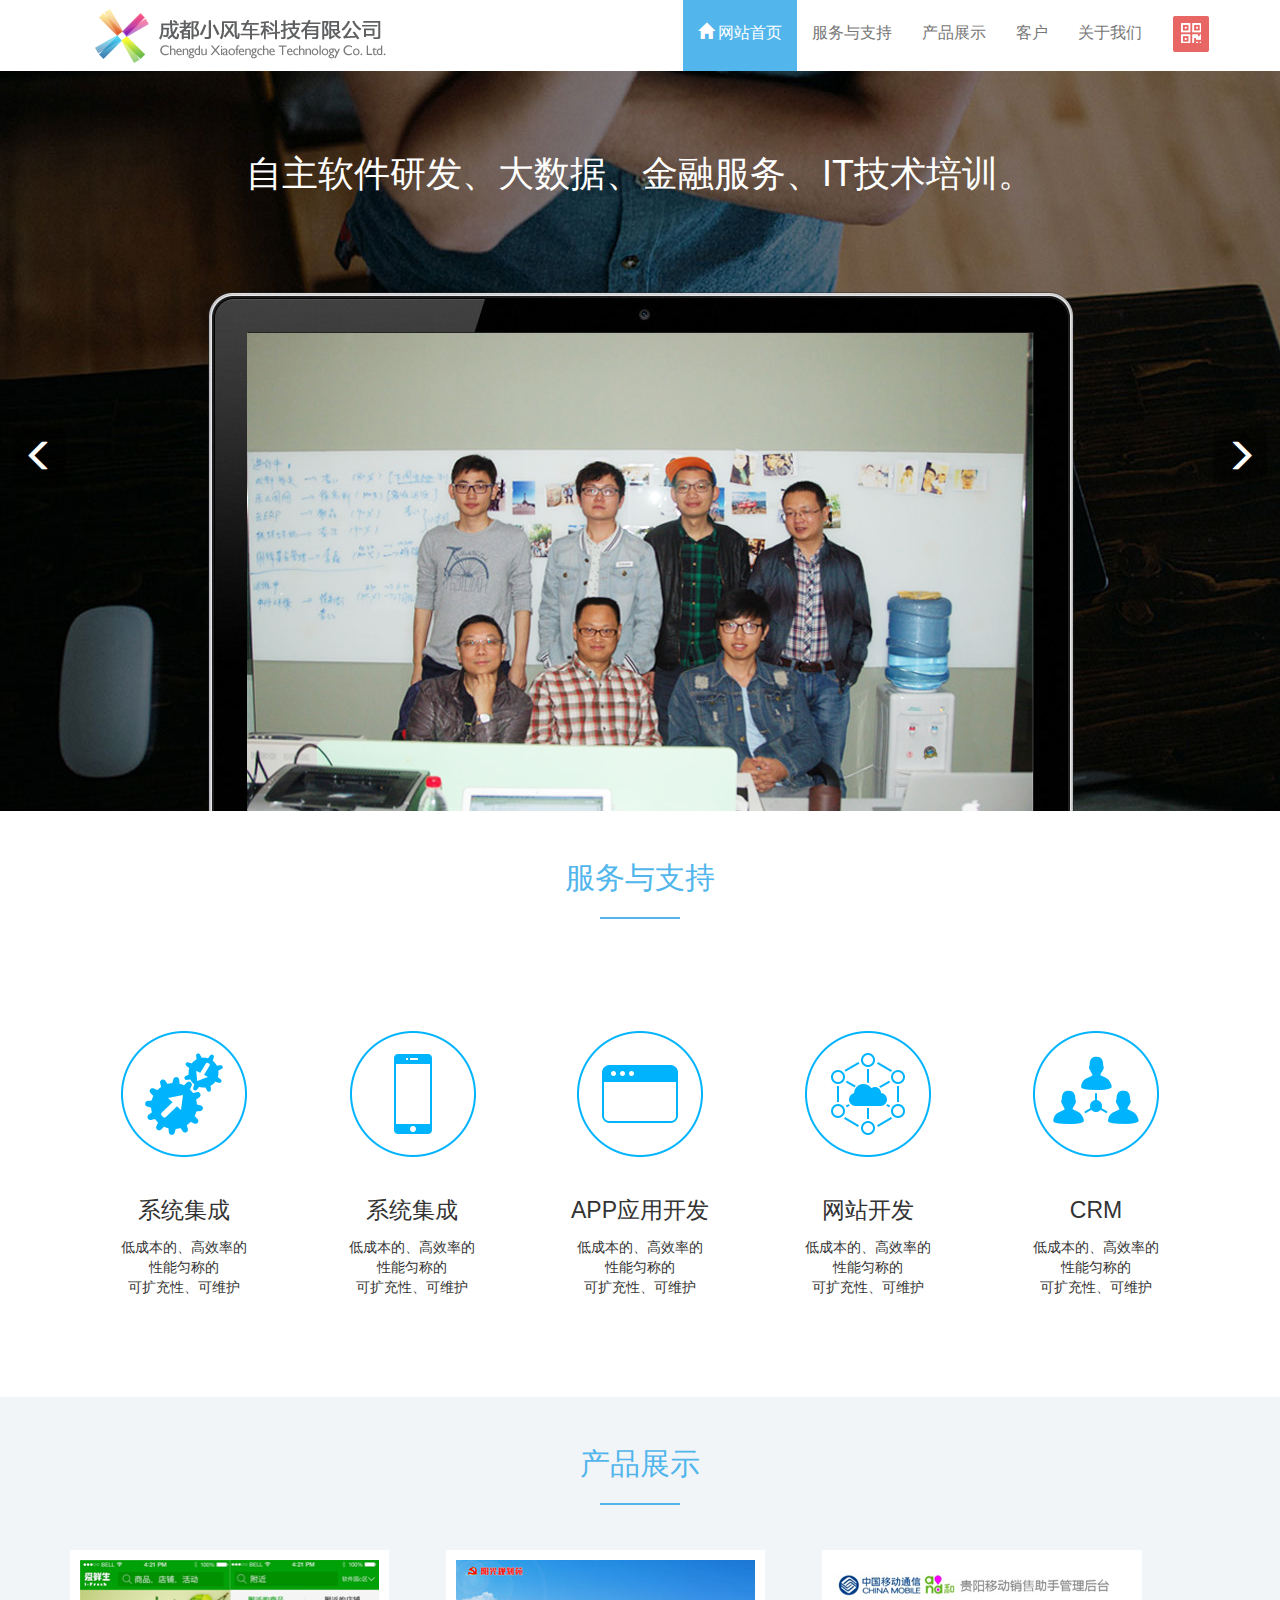
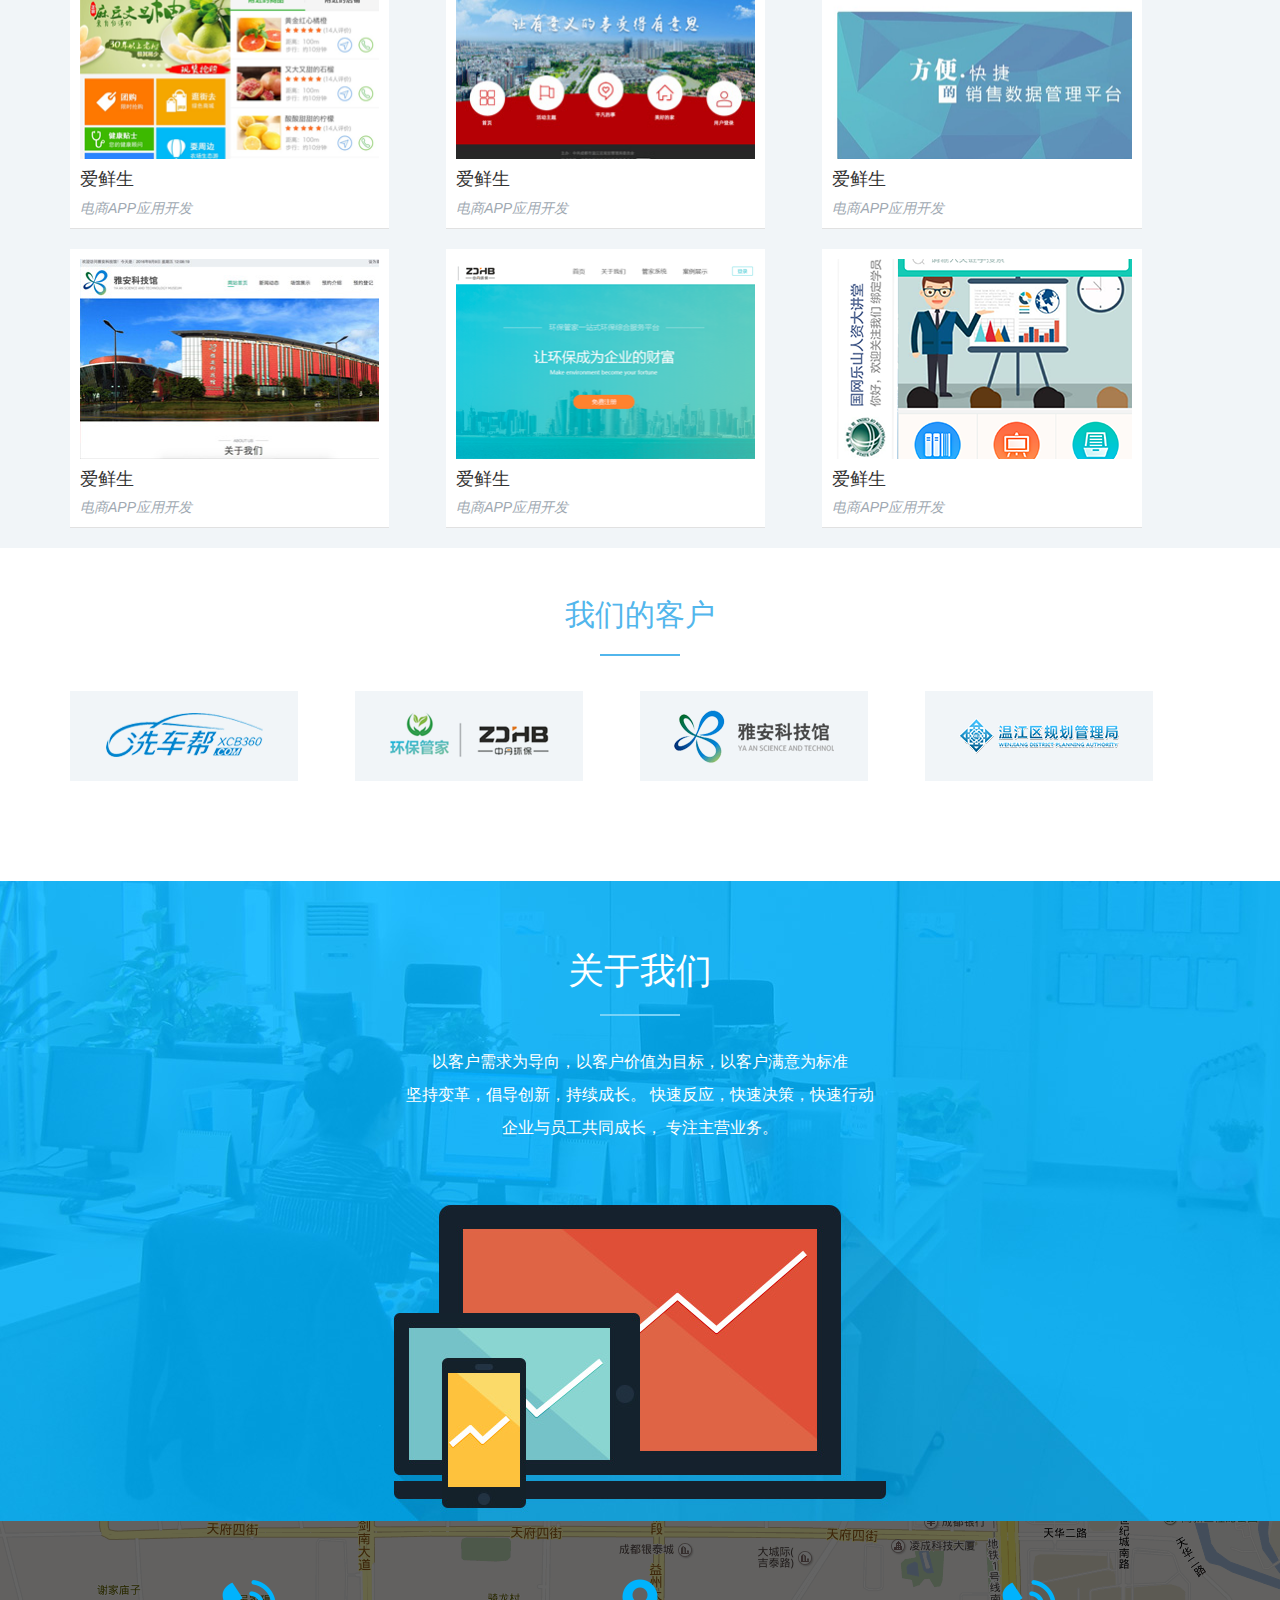
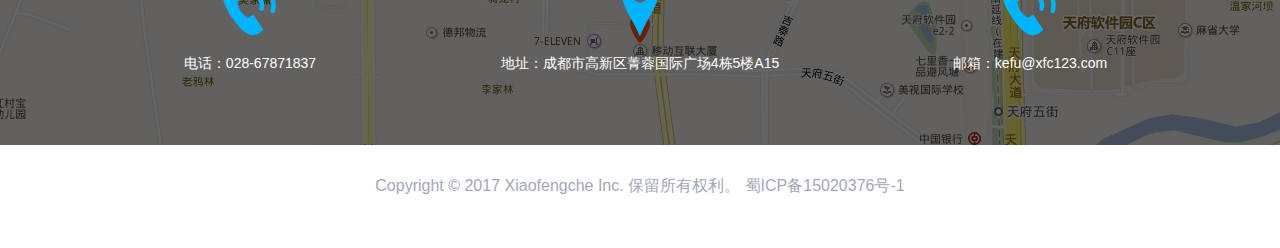
==== index.html @ 258127a3 "2018-10-2" ====
<!DOCTYPE html>
<html>

	<head>
		<meta charset="utf-8" />
		<meta name="author" content="luoyu" />
		<meta name="viewport" content="width=device-width, initial-scale=1">
		<link rel="stylesheet" type="text/css" href="css/bootstrap.min.css" />
		<link rel="stylesheet" type="text/css" href="css/index.css" />
		<link rel="stylesheet" type="text/css" href="css/default.css" />
		<title>成都小风车</title>
	</head>

	<body>
		<header>
			<nav class="navbar navbar-default navbar-fixed-top ly_nav">
				<div class="container">
					<!--小屏幕导航按钮和logo-->
					<div class="navbar-header nav_hei">
						<button class="navbar-toggle nav_btn_mar" data-toggle="collapse" data-target=".navbar-collapse">
			                <span class="icon-bar"></span>
			                <span class="icon-bar"></span>
			                <span class="icon-bar"></span>
           				 </button>
						<a href="javascript:;" class="navbar-brand1 hidden-sm hidden-xs nav_img_mar"><img src="img/logo.png" /></a>
						<a href="javascript:;" class="navbar-brand1 hidden-md hidden-lg nav_img_mar"><img src="img/logo_min.png" /></a>
					</div>
					<!--小屏幕导航按钮和logo-->
					<!--导航-->
					<div  id="navbar" class="navbar-collapse collapse min_wid">
						<ul class="nav navbar-nav navbar-right ly_ul ly_nav">
							<li class="ly_active">
								<a href="javascript:;" class="navItems" navTo="#"><i class="glyphicon glyphicon-home"></i> 网站首页

								</a>
							</li>
							<li>
								<a href="javascript:;" class="navItems" navTo="services">服务与支持
								</a>
							</li>
							<li>
								<a href="javascript:;" class="navItems" navTo="portfolio">产品展示
								</a>
							</li>
							<li>
								<a href="javascript:;" class="navItems" navTo="clientele">客户
								</a>

							</li>
							<li>
								<a href="javascript:;" class="navItems" navTo="aboutus"> 关于我们</a>
								<div class="nav_imgbox"></div>

							</li>
							<li class="showimg">
								<a href="javascript:;"><img src="img/logo_msg.png" /></a>
								<div class="nav_imgbox">
									<img src="img/me.png" width="242" height="262" />
								</div>
							</li>
						</ul>
					</div>
					<!--导航-->

				</div>
			</nav>
		</header>
		<div class="main_slider">
			<div class="ly_carousel">
				<div class="ly_pad text-center">
					<div class="item_ban">
						<h1 class="po">自主软件研发、大数据、金融服务、IT技术培训。</h1>
						<div class="imgbox hidden-xs"><img src="img/ppt1.jpg" /></div>
					</div>
					<div class="item_ban no">
						<h1 class="po">认真做事，小而美！ Small and beautiful!</h1>
						<div class="imgbox hidden-xs"><img src="img/ppt3.jpg" /></div>
					</div>

				</div>
				<div class="ly_btn hidden-xs">
					<i class="glyphicon glyphicon-menu-left prev"></i>
					<i class="glyphicon glyphicon-menu-right next"></i>
				</div>
			</div>
		</div>
		<div class="services" id='services'>
			<div class="container text-center ly_services">
				<h1 class="title">服务与支持</h1>
				<span></span>
				<div class="items clearfix">
					<ul>
						<li class="col-md-20 col-sm-6">
							<img src="img/serve1.png" />
							<div class="services_info">
								<p class="title">系统集成</p>
								<p>低成本的、高效率的</p>
								<p>性能匀称的</p>
								<p>可扩充性、可维护</p>
							</div>
						</li>
						<li class="col-md-20 col-sm-6">
							<img src="img/serve2.png" />
							<div class="services_info">
								<p class="title">系统集成</p>
								<p>低成本的、高效率的</p>
								<p>性能匀称的</p>
								<p>可扩充性、可维护</p>
							</div>
						</li>
						<li class="col-md-20 col-sm-6"><img src="img/serve3.png" />
							<div class="services_info">
								<p class="title">APP应用开发</p>
								<p>低成本的、高效率的</p>
								<p>性能匀称的</p>
								<p>可扩充性、可维护</p>
							</div>
						</li>
						<li class="col-md-20 col-sm-6"><img src="img/serve4.png" />
							<div class="services_info">
								<p class="title">网站开发</p>
								<p>低成本的、高效率的</p>
								<p>性能匀称的</p>
								<p>可扩充性、可维护</p>
							</div>
						</li>
						<li class="col-md-20 col-sm-6"><img src="img/serve5.png" />
							<div class="services_info">
								<p class="title">CRM</p>
								<p>低成本的、高效率的</p>
								<p>性能匀称的</p>
								<p>可扩充性、可维护</p>
							</div>
						</li>
					</ul>
				</div>
			</div>
		</div>
		<div class="portfolio" id='portfolio'>
			<div class="container text-center">
				<h1 class="title">产品展示</h1>
				<span></span>
				<div class="portfolio_items">
					<ul>
						<li class="col-md-3-item col-sm-2-item text-left"><img src="img/product_app1.png" />
							<h3 class="items_title">爱鲜生</h3>
							<i>电商APP应用开发</i>
						</li>
						<li class="col-md-3-item col-sm-2-item text-left"><img src="img/product_com4.jpg" />
							<h3 class="items_title">爱鲜生</h3>
							<i>电商APP应用开发</i></li>
						<li class="col-md-3-item col-sm-2-item text-left"><img src="img/product_com2.png" />
							<h3 class="items_title">爱鲜生</h3>
							<i>电商APP应用开发</i></li>
						<li class="col-md-3-item col-sm-2-item text-left"><img src="img/product_com5.jpg" />
							<h3 class="items_title">爱鲜生</h3>
							<i>电商APP应用开发</i></li>
						<li class="col-md-3-item col-sm-2-item text-left"><img src="img/product_web3.png" />
							<h3 class="items_title">爱鲜生</h3>
							<i>电商APP应用开发</i></li>
						<li class="col-md-3-item col-sm-2-item text-left"><img src="img/product_we1.png" />
							<h3 class="items_title">爱鲜生</h3>
							<i>电商APP应用开发</i></li>
					</ul>
				</div>
			</div>

		</div>
		<div class="clientele " id="clientele">
			<div class="container text-center">
				<h1 class="title">我们的客户</h1>
				<span></span>
				<div class="clientele_item">
					<ul>
						<li class="col-md-4-item col-sm-2-clientele text-center"><img src="img/client2.png" /></li>
						<li class="col-md-4-item col-sm-2-clientele text-center"><img src="img/client7.png" /></li>
						<li class="col-md-4-item col-sm-2-clientele text-center"><img src="img/client6.png" /></li>
						<li class="col-md-4-item col-sm-2-clientele text-center"><img src="img/client5.png" /></li>

					</ul>
				</div>
			</div>

		</div>
		<div class="aboutus" id="aboutus">
			<div class="container text-center">
				<h1>关于我们</h1>
				<span></span>
				<div class="text">
					<p>以客户需求为导向，以客户价值为目标，以客户满意为标准</p>
					<p>坚持变革，倡导创新，持续成长。 快速反应，快速决策，快速行动</p>
					<p>企业与员工共同成长， 专注主营业务。</p>
				</div>
			</div>
		</div>
		<div class="contactus" id="contactus">
			<div class="container text-center ly_pad">
				<ul>
					<li class="col-md-4"><img src="img/content_tel.png" />
						<p>电话：028-67871837</p>
					</li>
					<li class="col-md-4"><img src="img/content_ad.png" />
						<p>地址：成都市高新区菁蓉国际广场4栋5楼A15
						</p>
					</li>
					<li class="col-md-4"><img src="img/content_tel.png" />
						<p>邮箱：kefu@xfc123.com</p>
					</li>
				</ul>
			</div>
		</div>
		<footer>
			<div class="container footer_pad text-center">
				Copyright © 2017 Xiaofengche Inc. 保留所有权利。 蜀ICP备15020376号-1
			</div>
		</footer>
	</body>
	<script src="js/jquery.js"></script>
	<script src="js/bootstrap.min.js"></script>
	<script type="text/javascript">
		$(window).scroll(function() {
			//小屏幕下的导航条折叠
			if($(window).width() < 768) {
				//点击导航链接之后，把导航选项折叠起来
				$("#navbar a").click(function() {
					$("#navbar").collapse('hide');
				});
				//滚动屏幕时，把导航选项折叠起来
				$(window).scroll(function() {
					$("#navbar").collapse('hide');
				});
			}
		});

		/*$(".navItems").click(function(){
			var _this = $(this);
			var scrollTo = _this.attr("navTo");
			console.log(scrollTo);
			var top = $("#"+scrollTo).offset().top;
			$('html,body').stop(true,true).animate({
				scrollTop: top
			}, 500);
								
		});*/

		//点击锚链接，页面跳转到相应的部分
		$('.navItems').click(function() {
			var navto = $(this).attr('navto');
			if(navto != "#") {
				var $div = $('#' + navto);
				var top = $div.offset().top || 0;
				//				console.log(top);
				$('html,body').animate({
					'scroll-top': top - 70
				}, 500);
			} else {
				$('html,body').animate({
					'scroll-top': 0
				}, 500);

			}

		});

		//显示二维码
		$('.ly_nav li').click(function() {

			for(var i = 0; i < $('.ly_nav li').length; i++) {

				$('.ly_nav li').eq(i).click(function() {
					//					$(this).find('.nav_imgbox').addClass('llll').parent('li').siblings().find('.nav_imgbox').removeClass('llll');
					$(this).find('.nav_imgbox').css({
						'position': 'absolute',
						'display': 'block',
						'right': '0'
					}).parent('li').siblings().find('.nav_imgbox').css({
						'display': 'none'
					});

				})
			}
		});

		//显示二维码
		showImg()

		function showImg() {
			var b = false;
			$('.showimg').click(function() {
				if(!b) {
					$('.nav_imgbox').addClass('img_show').removeClass('no');

					b = true;

				} else {
					$('.nav_imgbox').removeClass('img_show').addClass('no');

					b = false;

				}
				console.log(b);
			});
		}

		var index = 0;
		var nowdate = new Date();
		var timer;
		$('.ly_btn i').click(function() {
			var _index = $(this).index();
			if(new Date() - nowdate > 350) {
				nowdate = new Date();
				fn(_index);
			}

		})
		//		autoplay();

		function autoplay() {
			timer = setInterval(function() {
				fn(1);
			}, 1000);
		}

		$('.carousel').hover(function() {
			clearInterval(timer);
		}, function() {
			//			autoplay();
		})

		function fn(i) {

			if(i) {
				index++;
				if(index > $('.item_ban').length - 1) index = 0;
			} else {
				index--;
				if(index < 0) index = $('.item_ban').length - 1;

			}
			console.log(index);

			$('.item_ban').eq(index).fadeIn().siblings().fadeOut();
		}
	</script>

</html>
---- css/index.css ----
.ly_nav {
	background: #fff;
}

.ly_ul li a {
	display: block;
	height: 71px;
	line-height: 36px;
	font-size: 16px;
	width: 100%;
}

.ly_ul li:hover {
	background: #52B6EC;
	color: #fff;
}

.ly_ul li:hover a {
	color: #fff !important;
}

.ly_ul li i:hover {
	background: #52B6EC;
	color: #fff;
}

.navbar-brand1 {
	float: left;
	height: 50px;
	/*padding: 15px 15px;*/
	font-size: 18px;
	line-height: 70px;
}

.navbar-default {
	border: none;
}

.ly_active {
	color: #fff;
	background-color: #52B6EC;
}

.ly_active a {
	color: #fff !important;
}


/*.ly_carousel {
	width: 100%;
	background: url(../img/ppt_bg.jpg) no-repeat center top;
	height: 767px;
}*/

.imgbox {
	/*width: 786px;*/
	height: 480px;
	margin: 0 auto;
	position: relative;
	top: 129px
}

.item {
	padding: 40px 0;
	color: #fff;
}

.ly_services span {
	display: inline-block;
	width: 80px;
	height: 2px;
	background: #52B6EC;
}

.ly_services {
	padding-bottom: 100px;
}

@media (min-width: 992px) {
	.col-md-20 {
		width: 20%;
	}
}

@media only screen and (min-width: 1200px) {
	.imgbox img {
		/*position: absolute;
		top: 138px;
		left: 15px;*/
	}
}

@media only screen and (min-width: 992px) and (max-width:1200px) {
	.imgbox img {
		/*position: absolute;
		top: 139px;
		left: -87px;*/
	}
}

@media only screen and (min-width: 100px) and (max-width:991px) {
	.imgbox img {
		/*position: absolute;*/
		/*top: 100px;
		left: -195px;*/
	}
}

.portfolio_items img {
	width: 100%;
}

.portfolio_items {
	padding-top: 40px;
}

@media (min-width: 768px) and (max-width:992px) {
	.col-sm-2-item {
		float: left;
		width: 40%;
		margin-right: 5%;
		margin-left: 5%;
		margin-bottom: 20px;
	}
	.col-sm-2-item img {
		width: 100%;
	}
}

@media (min-width: 992px) {
	.col-md-3-item {
		float: left;
		width: 28%;
		margin-right: 5%;
		margin-bottom: 20px;
	}
}

.portfolio_items li {
	padding: 10px;
	border-bottom: 1px solid #e1e1e1;
	cursor: pointer;
}

.portfolio_items li:hover {
	opacity: 0.8;
}

.clientele span {
	display: inline-block;
	width: 80px;
	height: 2px;
	background: #52B6EC;
}

.services_info .title {
	font-size: 23px;
}

.portfolio_items .items_title {
	font-size: 18px;
	margin: 11px 0 8px 0 !important;
}

.portfolio_items li {
	background: #fff;
}

.portfolio_items i {
	color: #A0A9B2;
}

.col-sm-2-clientele img {
	width: auto;
}

.clientele_item {
	margin-top: 30px;
}

.clientele li {
	background: #F1F5F8;
	padding: 15px;
}

@media only screen and (min-width: 992px) {
	.col-md-4-item {
		width: 20%;
		margin-right: 5%;
		float: left;
	}
}

@media only screen and (min-width: 768px) and (max-width: 992px) {
	.col-sm-2-clientele {
		width: 45%;
		float: left;
		margin-right: 5%;
		margin-bottom: 20px;
	}
}

.items {
	padding-top: 100px;
}

.services_info p {
	margin: 0;
}

.services_info .title {
	padding-bottom: 10px;
	color: #333;
}

.items li {
	cursor: pointer;
}

.min_wid {
	min-width: 640px;
}

.portfolio span {
	display: inline-block;
	width: 80px;
	height: 2px;
	background: #52B6EC;
}

.portfolio {
	background: #F1F5F8;
}

.title {
	padding-top: 30px;
	color: #52B6EC;
	font-size: 30px;
}

.main_slider {
	margin-top: -20px;
	overflow: hidden;
}

.ly_pad {
	padding-top: 179px;
	position: relative;
}
.po {

	}
@media only screen and (min-width: 768px) {
	.po {
		margin-top: -50px;
	}
}

@media only screen and (max-width: 768px) {
	.po {
		font-size: 30px;
		margin-top: -103px;
	}
}

.ly_carousel {
	background-image: url(../img/ppt_bg.jpg);
	background-position: center 64px;
	background-repeat: no-repeat;
	padding-top: 172px;
	height: 831px;
	overflow: hidden;
	color: #fff;
	text-align: center;
}

@media only screen and (max-width:768px) {
	.item {
		padding: 0;
		color: #fff;
	}
	.item h1 {
		font-size: 22px;
	}
}

@media only screen and (max-width: 768px) {
	.portfolio_items li {
		margin-bottom: 20px;
		text-align: center;
	}
	.portfolio_items li img {
		width: auto;
	}
}

@media only screen and (max-width: 768px) {
	.clientele_item li {
		width: 90%;
		margin: 0 auto;
		margin-bottom: 20px;
	}
}

.prev,
.next {
	position: absolute;
	color: #fff;
	font-size: 33px;
	font-weight: 400;
}

.z-ind {
	z-index: 3;
}

.img_show {
	position: absolute;
	display: block;
	right: 0;
}

.no {
	display: none;
}

.aboutus {
	background: url(../img/about_bg.jpg) repeat-x center center;
	height: 640px;
	margin-top: 100px;
	padding-top: 50px;
	color: #fff;
}

.nav_hei {
	height: 70px;
}

.nav_imgbox {
	display: none;
}

.nav_pad {
	padding: 10px;
}

.nav_img_mar {
	margin-left: 20px;
}

.nav_btn_mar {
	margin: 18px 20px;
}

.contactus {
	background: url(../img/content_bg.png) repeat-x center center;
	/* height: 200px; */
	color: #fff;
	/* overflow: hidden; */
	/* background-size: cover; */
	background-color: #626160;
}

@media only screen and (max-width: 768px) {
	.ly_carousel {
		background-image: url(../img/ppt_bg.jpg);
		background-repeat: no-repeat;
		height: 220px;
		color: #fff;
	}
}

@media only screen and (max-width:768px) {}

.ly_pad {
	padding: 52px 0;
}

.aboutus span {
	display: inline-block;
	width: 80px;
	height: 2px;
	background: #77d2f7;
}

.contactus p {
	padding: 10px 0;
}

.aboutus .text p {
	font-size: 16px;
}

footer {
	color: #A4A7B8;
	font-size: 16px;
}

.footer_pad {
	padding: 30px 0;
}

.aboutus .text {
	margin-top: 30px;
}

.prev,
.next {
	padding: 11px 10px;
	background: red;
	background: rgba(0, 0, 0, .3);
}

.no {
	display: none;
}

.prev {
	left: 1%;
	top: 50%;
	margin-top: -22px;
}

.next {
	right: 1%;
	top: 50%;
	margin-top: -22px;
}
---- css/default.css ----
* {
	padding: 0;
	margin: 0;
}

li {
	list-style: none;
}

a {
	text-decoration: none;
}

.clearfix:after {
	content: " ";
	/*	height: 0;*/
	clear: both;
	display: block;
}

.fl {
	float: left;
}

.fr {
	float: right;
}

.wd {
	width: 1190px;
}
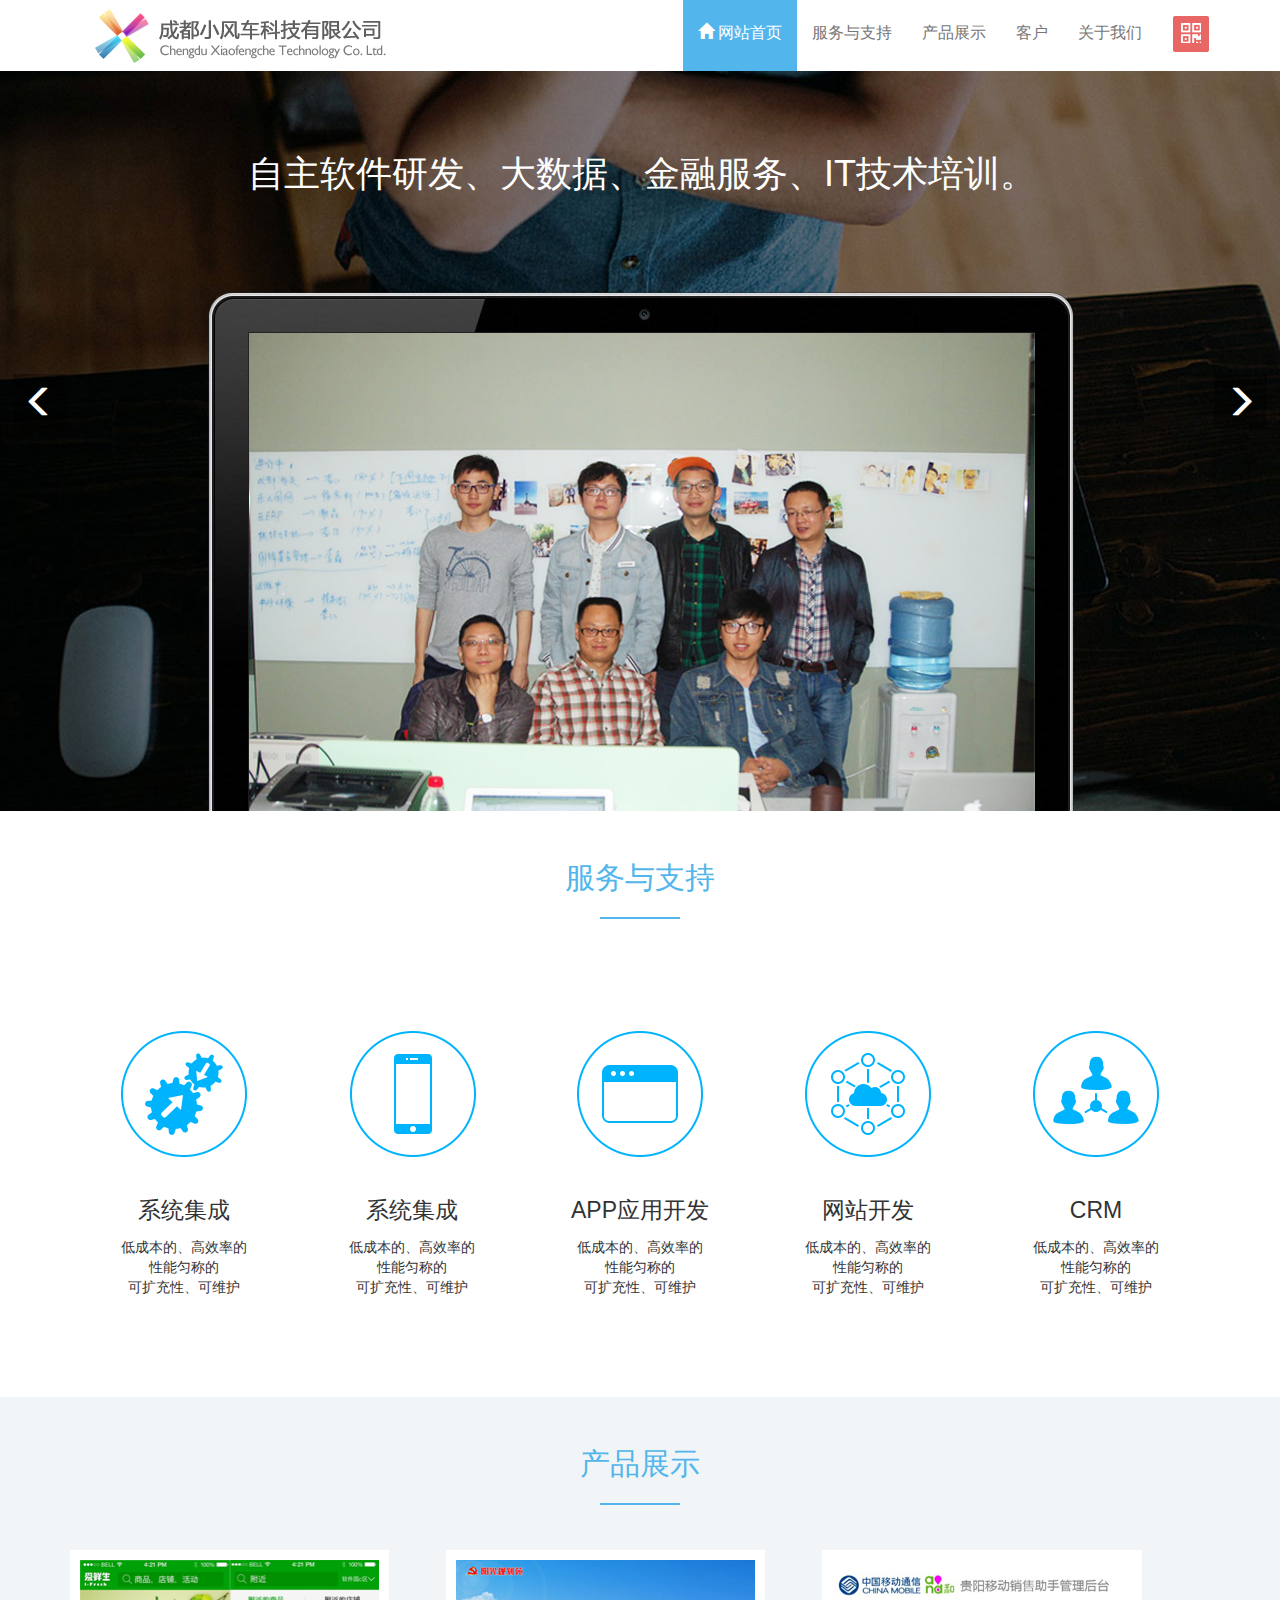
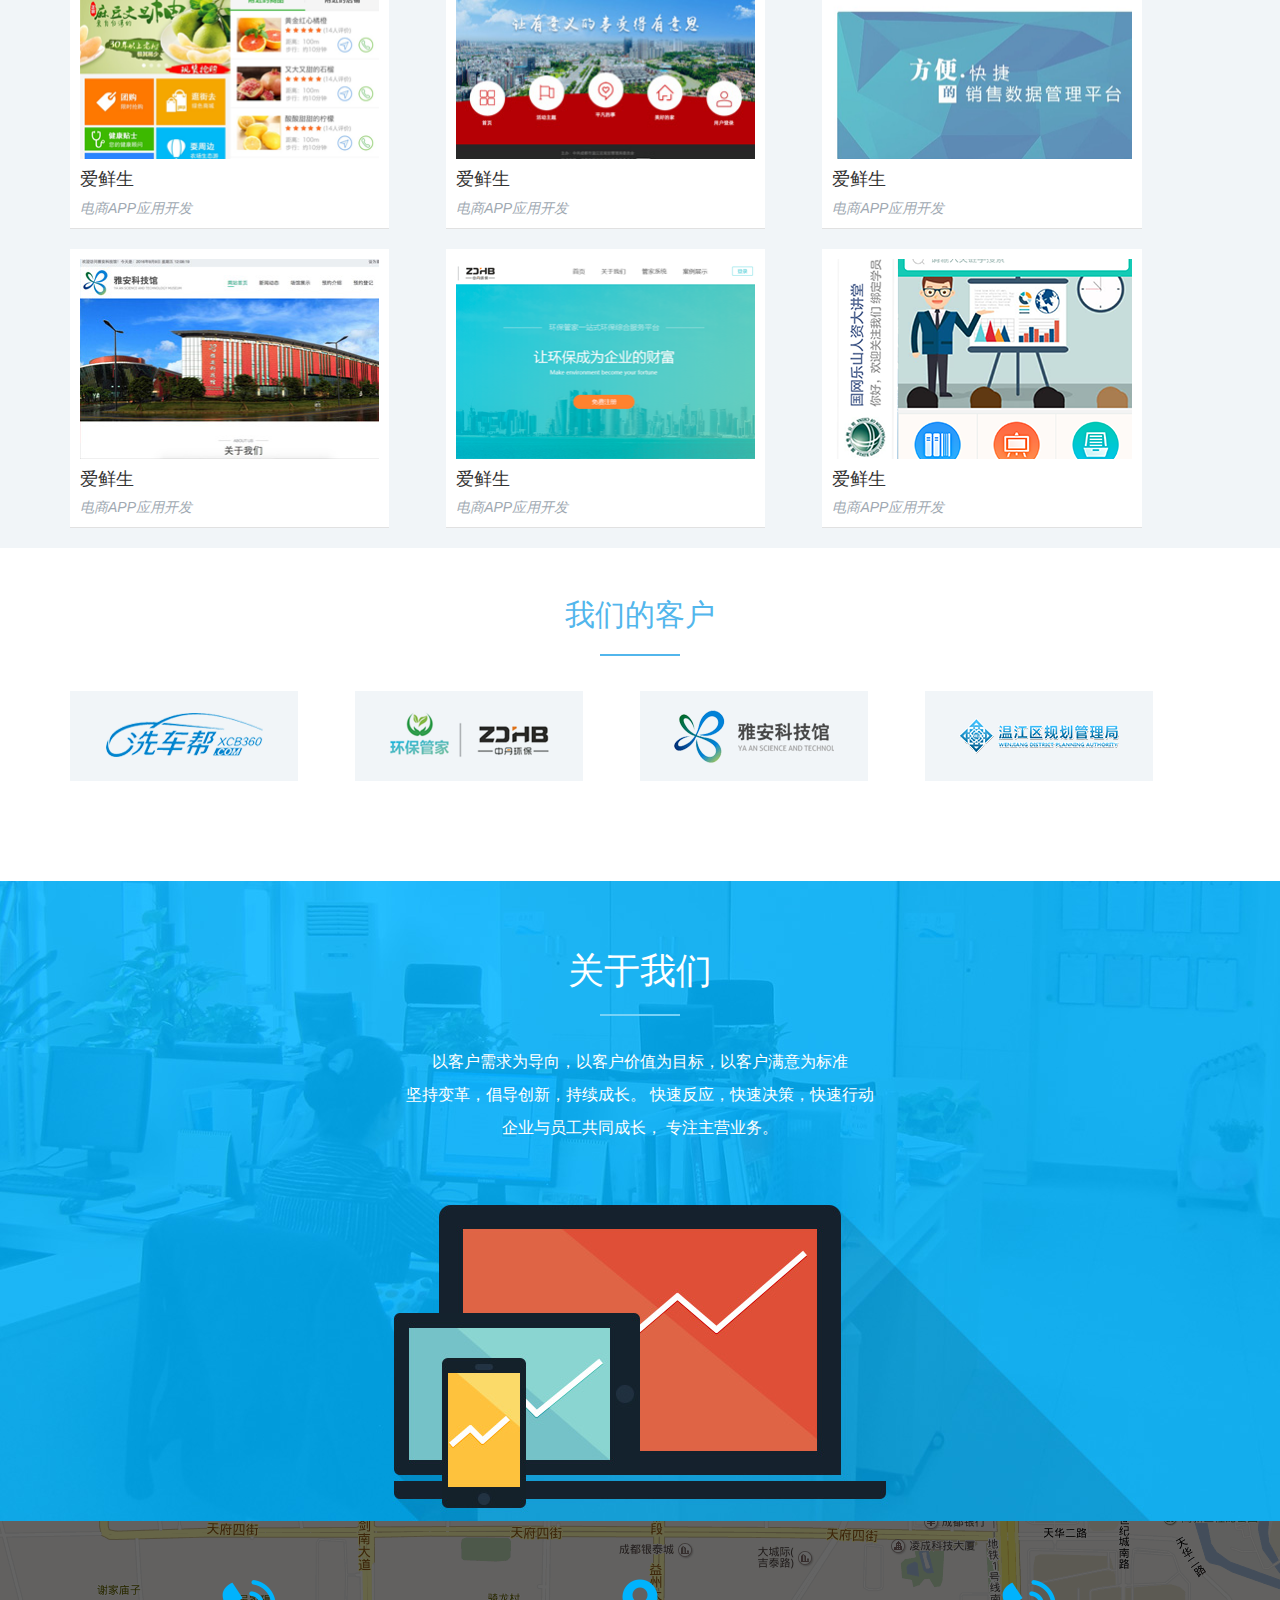
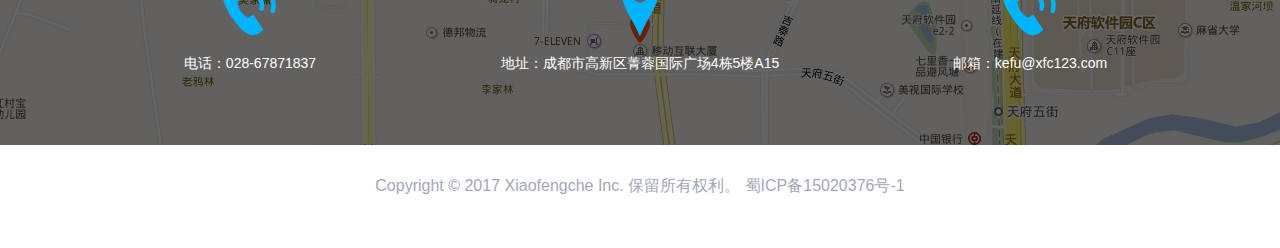
==== commit c4289567: "10-06" ====
--- a/index.html
+++ b/index.html
@@ -27,7 +27,7 @@
 					</div>
 					<!--小屏幕导航按钮和logo-->
 					<!--导航-->
-					<div  id="navbar" class="navbar-collapse collapse min_wid">
+					<div id="navbar" class="navbar-collapse collapse min_wid">
 						<ul class="nav navbar-nav navbar-right ly_ul ly_nav">
 							<li class="ly_active">
 								<a href="javascript:;" class="navItems" navTo="#"><i class="glyphicon glyphicon-home"></i> 网站首页
@@ -218,6 +218,22 @@
 	<script src="js/jquery.js"></script>
 	<script src="js/bootstrap.min.js"></script>
 	<script type="text/javascript">
+		/*//      绑定事件
+		        window.onhashchange=function(){
+		            var target = $(location.hash);
+		            console.log(target)
+		            if(target.length==1){
+		                 var top = target.offset().top-44;
+		                 if(top > 0){
+		                     $('html,body').animate({scrollTop:top}, 1000);
+		                 }
+		             } 
+		        }
+		//       触发事件 
+		        onhashchange();
+		*/
+
+		//点击导航之后隐藏
 		$(window).scroll(function() {
 			//小屏幕下的导航条折叠
 			if($(window).width() < 768) {
@@ -249,7 +265,6 @@
 			if(navto != "#") {
 				var $div = $('#' + navto);
 				var top = $div.offset().top || 0;
-				//				console.log(top);
 				$('html,body').animate({
 					'scroll-top': top - 70
 				}, 500);
@@ -281,7 +296,7 @@
 			}
 		});
 
-		//显示二维码
+		/*//显示二维码
 		showImg()
 
 		function showImg() {
@@ -300,9 +315,10 @@
 				}
 				console.log(b);
 			});
-		}
-
-		var index = 0;
+		}*/
+
+$(function(){
+	var index = 0;
 		var nowdate = new Date();
 		var timer;
 		$('.ly_btn i').click(function() {
@@ -313,7 +329,7 @@
 			}
 
 		})
-		//		autoplay();
+		autoplay();
 
 		function autoplay() {
 			timer = setInterval(function() {
@@ -324,7 +340,7 @@
 		$('.carousel').hover(function() {
 			clearInterval(timer);
 		}, function() {
-			//			autoplay();
+			autoplay();
 		})
 
 		function fn(i) {
@@ -341,6 +357,7 @@
 
 			$('.item_ban').eq(index).fadeIn().siblings().fadeOut();
 		}
+});
 	</script>
 
 </html>--- a/css/index.css
+++ b/css/index.css
@@ -243,13 +243,18 @@
 	overflow: hidden;
 }
 
-.ly_pad {
+
+/*.ly_pad {
 	padding-top: 179px;
 	position: relative;
-}
-.po {
-
-	}
+}*/
+
+.item_ban {
+    position: absolute;
+    left: 50%;
+    margin-left: -392px;
+}
+
 @media only screen and (min-width: 768px) {
 	.po {
 		margin-top: -50px;
@@ -272,6 +277,7 @@
 	overflow: hidden;
 	color: #fff;
 	text-align: center;
+	position: relative;
 }
 
 @media only screen and (max-width:768px) {
@@ -373,7 +379,8 @@
 @media only screen and (max-width:768px) {}
 
 .ly_pad {
-	padding: 52px 0;
+    padding: 52px 0;
+    position: relative;
 }
 
 .aboutus span {
@@ -412,7 +419,7 @@
 }
 
 .no {
-	display: none;
+	/*display: none;*/
 }
 
 .prev {
